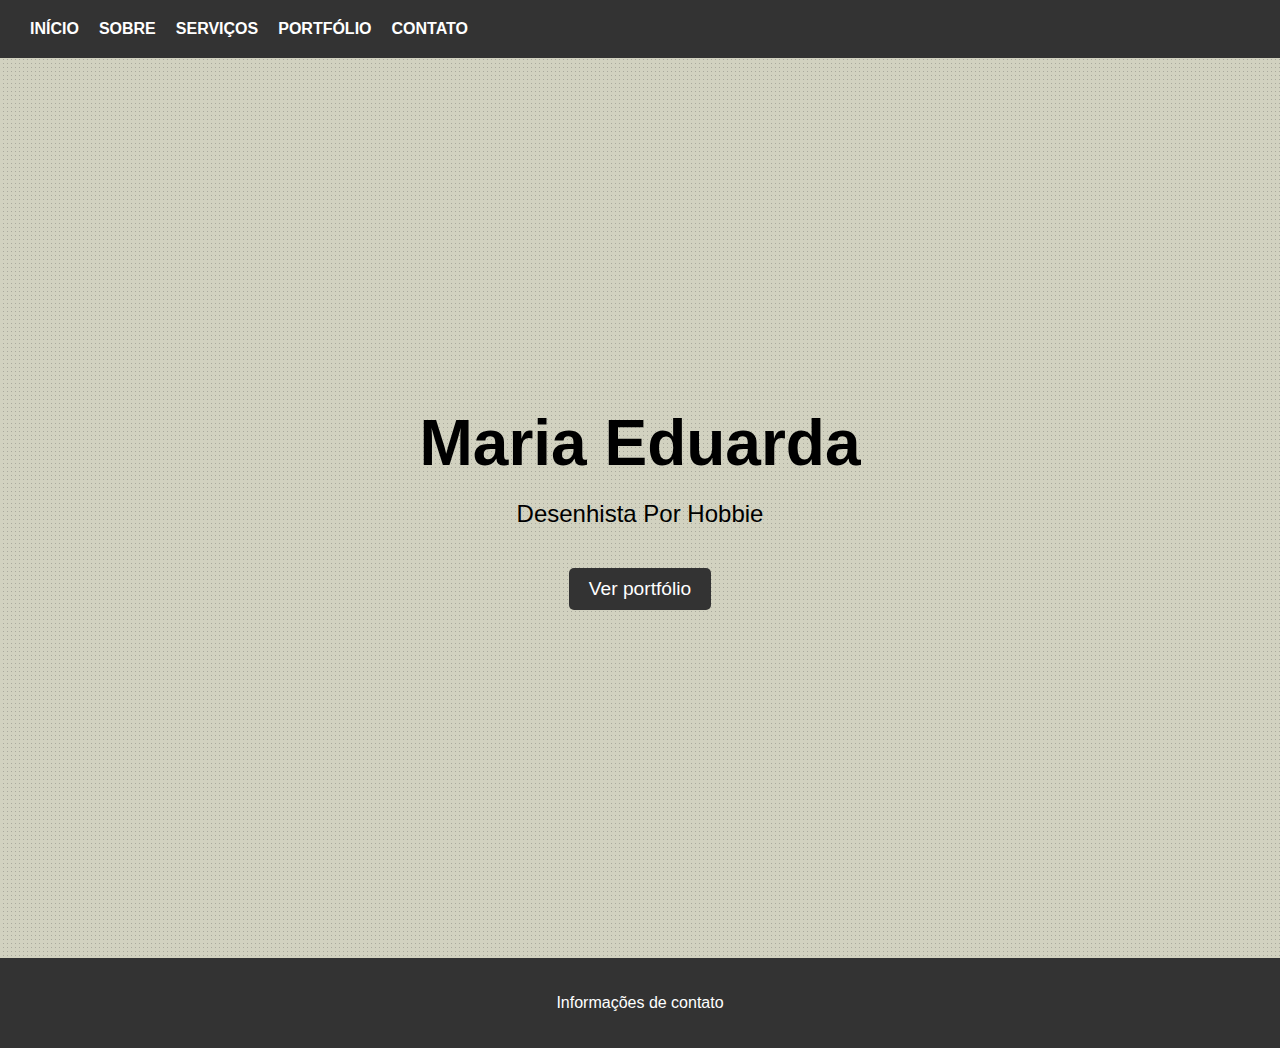
==== index.html @ b5215f93 "teste" ====
<!DOCTYPE html>
<html lang="en">
<head>
  <meta charset="UTF-8">
  <meta http-equiv="X-UA-Compatible" content="IE=edge">
  <meta name="viewport" content="width=device-width, initial-scale=1.0">
  <link rel="stylesheet" href="Style/Style.css">
  
  <title>Nome da Fotógrafa</title>
</head>
<body>
  <header>
    <nav>
      <ul>
        <li><a href="#">Início</a></li>
        <li><a href="#">Sobre</a></li>
        <li><a href="#">Serviços</a></li>
        <li><a href="#">Portfólio</a></li>
        <li><a href="#">Contato</a></li>
      </ul>
    </nav>
  </header>
  <main>
    <section id="intro">
      <h1>Maria Eduarda</h1>
      <p>Desenhista Por Hobbie</p>
      <a href="portifolio.html">Ver portfólio</a>
    </section>
  </main>
  <footer>
    <p>Informações de contato</p>
  </footer>
</body>
</html>
---- Style/Style.css ----
body {
  margin: 0;
  padding: 0;
  font-family: Arial, sans-serif;
  background-image: url(../imagens/fundo.png)
}

header {
  background-color: #333;
  color: #fff;
  display: flex;
  justify-content: space-between;
  align-items: center;
  padding: 20px;
}

img{
 padding-left: 200px;
 padding-top: 50px;
 padding-bottom 30px; 
}
nav {
  display: flex;
  justify-content: center;
  align-items: center;
}

nav ul {
  list-style: none;
  margin: 0;
  padding: 0;
  display: flex;
}

nav li {
  margin: 0 10px;
}

nav a {
  color: #fff;
  text-decoration: none;
  font-weight: bold;
  text-transform: uppercase;
}

footer {
  background-color: #333;
  color: #fff;
  text-align: center;
  padding: 20px;
}

#intro {
  background-image: url('imagem_de_fundo.jpg');
  background-size: cover;
  background-position: center;
  height: 100vh;
  display: flex;
  flex-direction: column;
  justify-content: center;
  align-items: center;
}

#intro h1 {
  font-size: 4rem;
  margin: 0;
  text-align: center;
}

#intro p {
  font-size: 1.5rem;
  margin: 20px 0;
  text-align: center;
}

#intro a {
  display: inline-block;
  background-color: #333;
  color: #fff;
  text-decoration: none;
  padding: 10px 20px;
  border-radius: 5px;
  font-size: 1.2rem;
  margin-top: 20px;
}
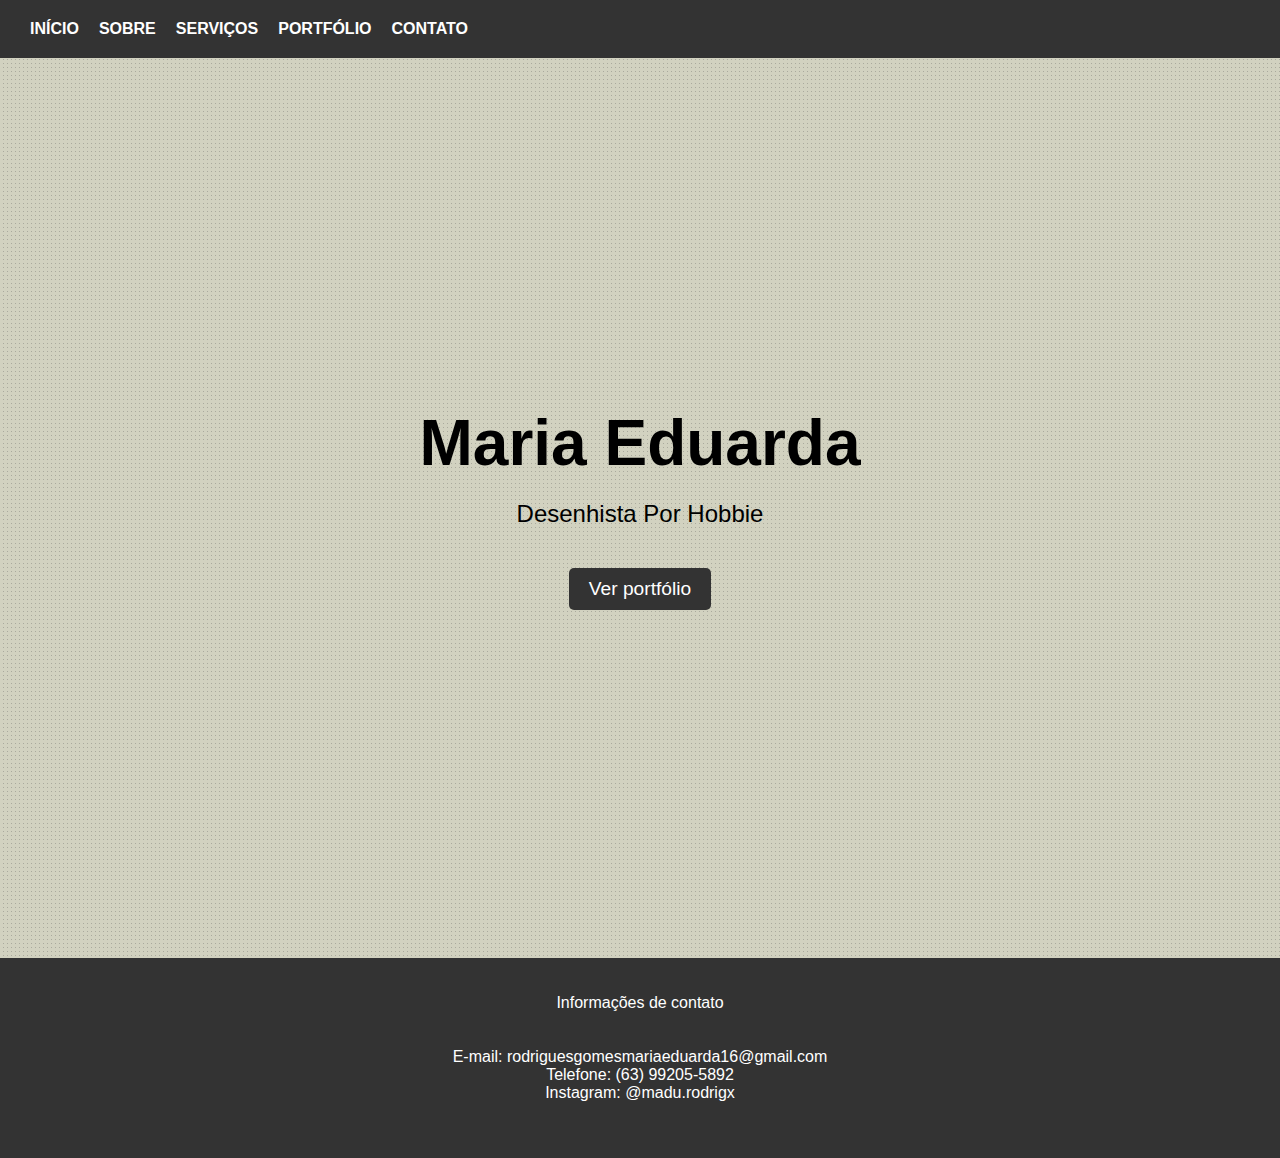
==== commit f321d125: "OK" ====
--- a/index.html
+++ b/index.html
@@ -28,7 +28,12 @@
     </section>
   </main>
   <footer>
-    <p>Informações de contato</p>
+        <p>Informações de contato</p>
+    <ul>
+      <li>E-mail: rodriguesgomesmariaeduarda16@gmail.com</li>
+      <li>Telefone: (63) 99205-5892</li>
+      <li>Instagram: @madu.rodrigx</li>
+    </ul>
   </footer>
 </body>
 </html>--- a/Style/Style.css
+++ b/Style/Style.css
@@ -17,7 +17,6 @@
 img{
  padding-left: 200px;
  padding-top: 50px;
- padding-bottom 30px; 
 }
 nav {
   display: flex;
@@ -43,7 +42,8 @@
   text-transform: uppercase;
 }
 
-footer {
+footer, ul {
+  list-style-type: none;
   background-color: #333;
   color: #fff;
   text-align: center;
